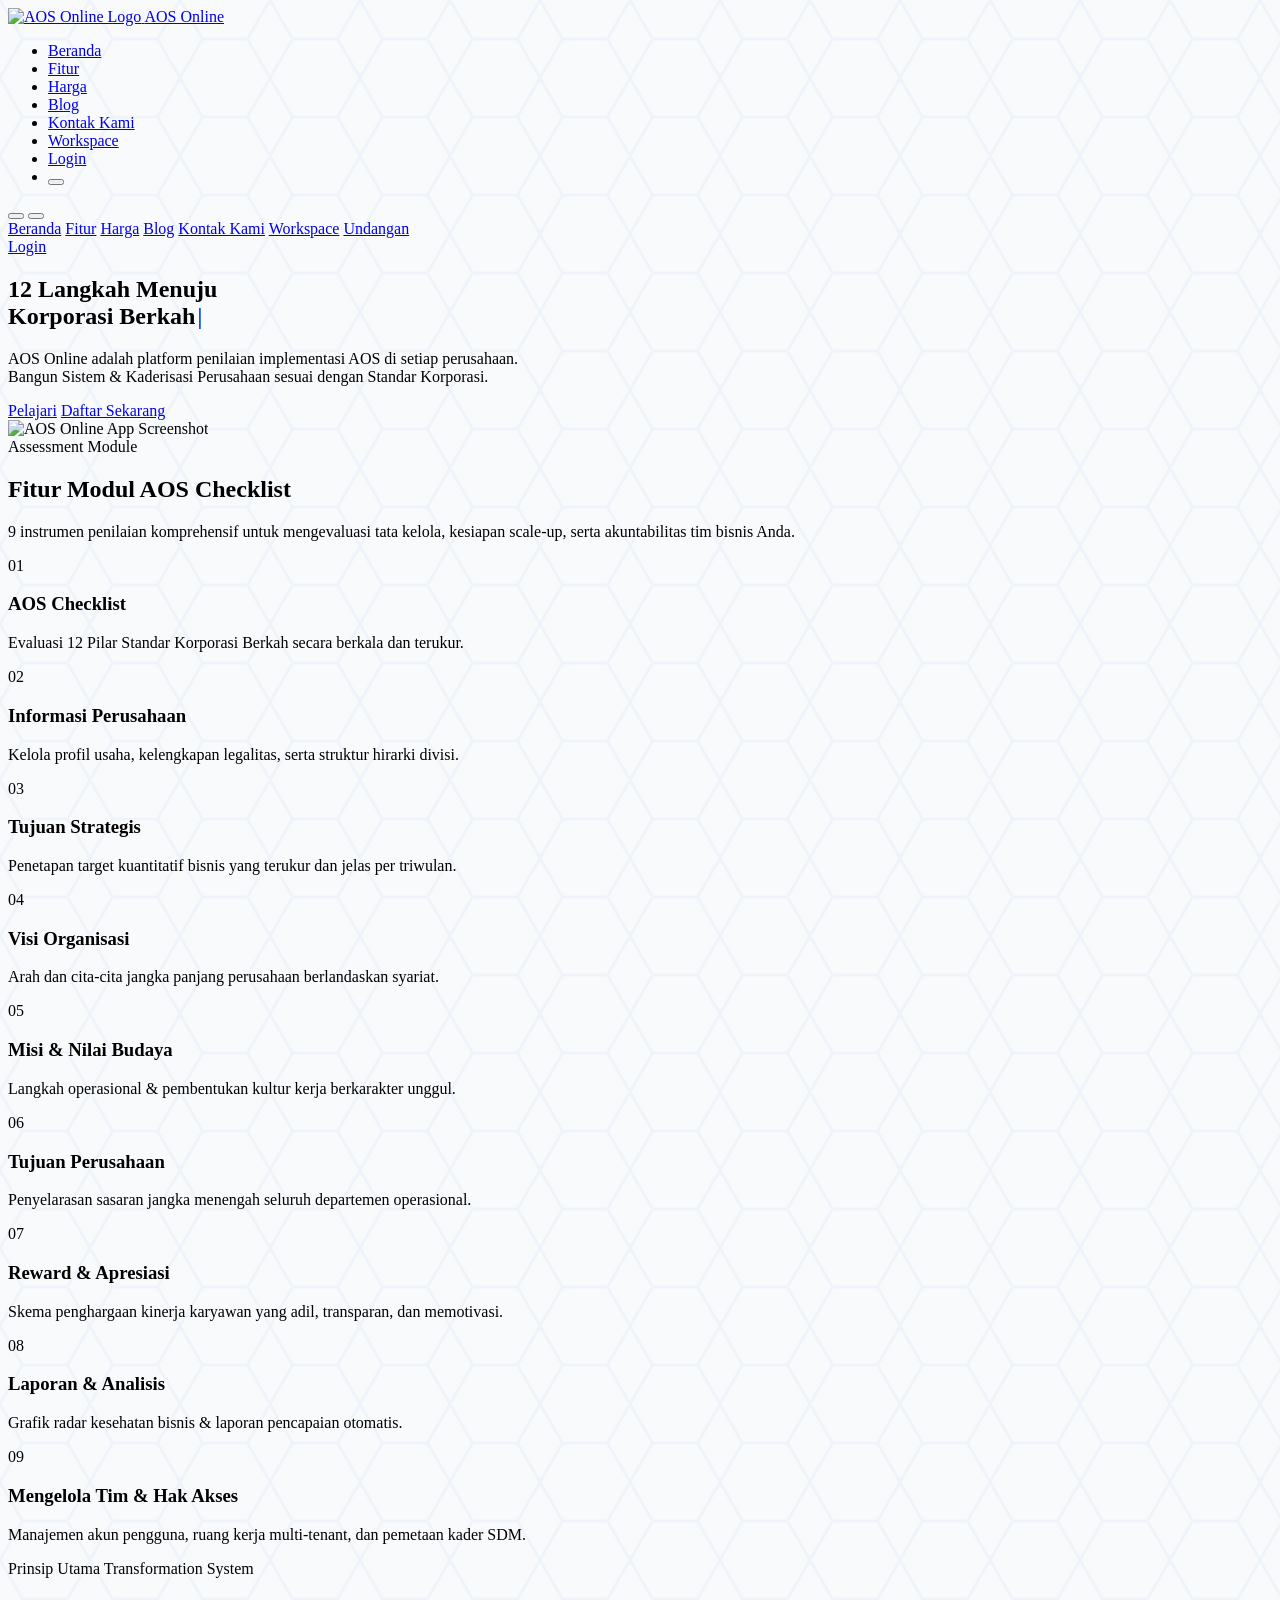
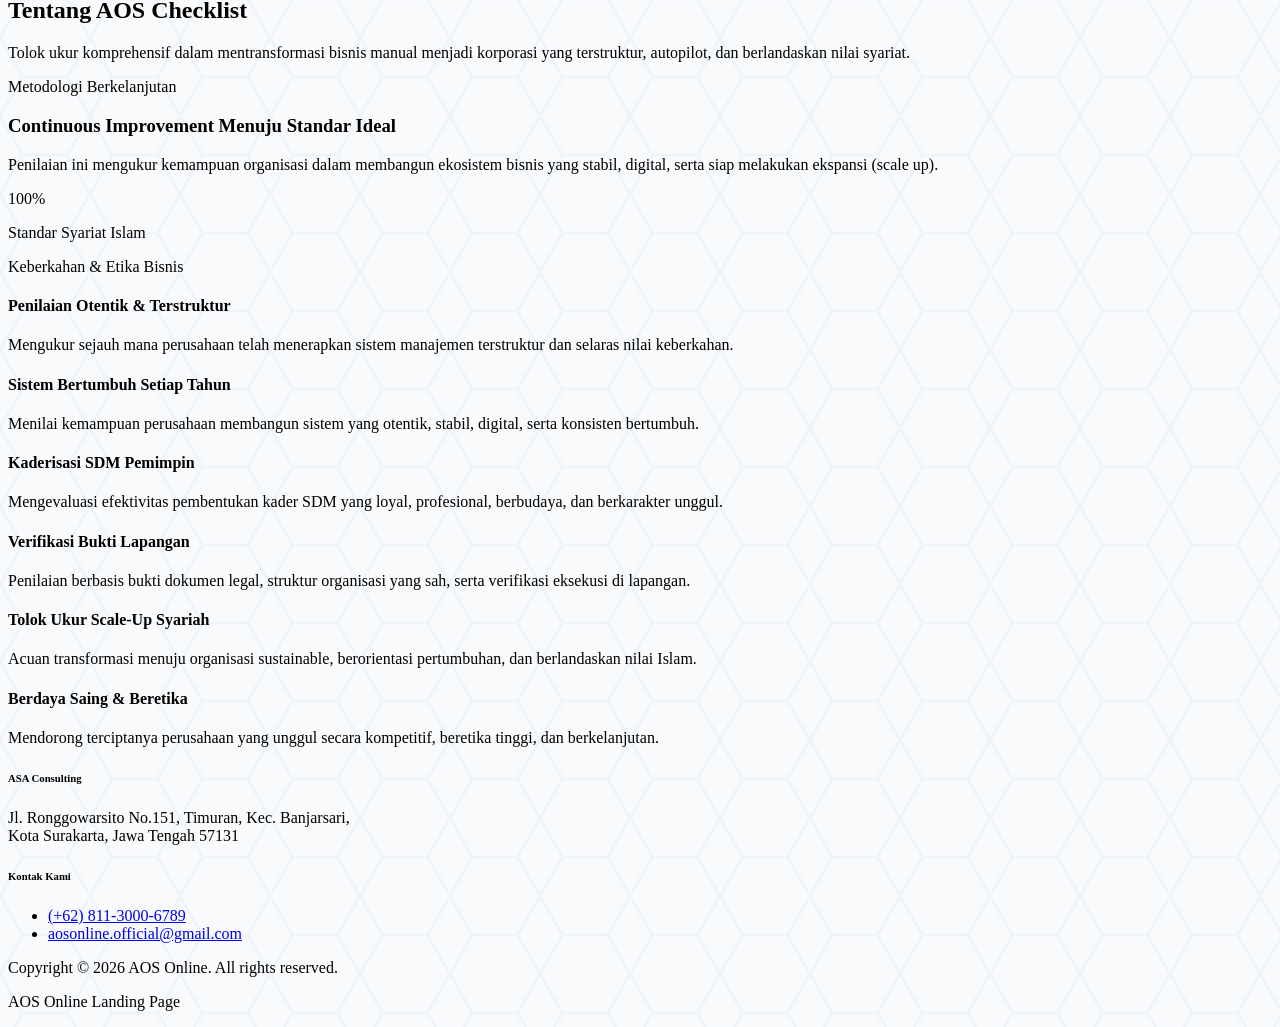
==== index.html @ 9cf9a93e "LP#1" ====
<!DOCTYPE html>
<html lang="id" class="scroll-smooth">
<head>
  <meta charset="UTF-8">
  <meta name="viewport" content="width=device-width, initial-scale=1.0">
  <title>AOS Online - Platform Penilaian Implementasi AOS</title>
  <meta name="description" content="AOS Online adalah platform penilaian implementasi AOS di setiap perusahaan. Bangun Sistem & Kaderisasi Perusahaan sesuai dengan Standar Korporasi Berkah.">
  <link rel="icon" type="image/x-icon" href="https://aosonline.id/images/logo-aosonline.png">
  
  <!-- Google Fonts: Barlow, Outfit & Montserrat -->
  <link rel="preconnect" href="https://fonts.googleapis.com">
  <link rel="preconnect" href="https://fonts.gstatic.com" crossorigin>
  <link href="https://fonts.googleapis.com/css2?family=Barlow:wght@400;500;600;700&family=Montserrat:wght@500;600;700;800&family=Outfit:wght@300;400;500;600;700&display=swap" rel="stylesheet">
  
  <!-- Tailwind CSS CDN & Config -->
  <script src="https://cdn.tailwindcss.com"></script>
  <script>
    tailwind.config = {
      darkMode: 'class',
      theme: {
        extend: {
          fontFamily: {
            sans: ['Barlow', 'Outfit', 'sans-serif'],
            heading: ['Montserrat', 'sans-serif'],
          },
          colors: {
            aos: {
              blue: '#2F80ED',
              darkBlue: '#1d68d1',
            }
          }
        }
      }
    }
  </script>

  <!-- Lucide Icons CDN -->
  <script src="https://unpkg.com/lucide@latest"></script>
  
  <!-- Custom CSS Stylesheet -->
  <link rel="stylesheet" href="styles.css">
</head>
<body class="bg-slate-50 text-slate-900 dark:bg-slate-950 dark:text-slate-100 font-sans antialiased hex-bg min-h-screen flex flex-col selection:bg-blue-600 selection:text-white transition-colors duration-300">

  <!-- NAVIGATION HEADER -->
  <nav class="fixed w-full top-0 left-0 z-50 bg-white/90 dark:bg-slate-900/90 backdrop-blur-md border-b border-slate-200/80 dark:border-slate-800 transition-colors duration-300">
    <div class="container mx-auto px-6 py-4 flex items-center justify-between">
      
      <!-- Brand Logo -->
      <a href="index.html" class="text-2xl font-bold flex items-center gap-2 group">
        <img src="https://aosonline.id/images/logo-aosonline.png" alt="AOS Online Logo" class="w-8 h-8 group-hover:scale-105 transition-transform" />
        <span class="font-heading text-xl font-extrabold tracking-tight text-slate-900 dark:text-white">AOS Online</span>
      </a>

      <!-- Desktop Navigation Menu -->
      <ul class="hidden sm:flex items-center gap-x-2 sm:gap-x-3 md:gap-x-6 lg:gap-x-8 text-sm font-medium">
        <li>
          <a href="index.html" class="font-bold text-blue-600 dark:text-blue-400">Beranda</a>
        </li>
        <li>
          <a href="features.html" class="text-slate-600 dark:text-slate-300 hover:text-blue-600 dark:hover:text-blue-400 transition-colors">Fitur</a>
        </li>
        <li>
          <a href="pricing.html" class="text-slate-600 dark:text-slate-300 hover:text-blue-600 dark:hover:text-blue-400 transition-colors">Harga</a>
        </li>
        <li>
          <a href="blog.html" class="text-slate-600 dark:text-slate-300 hover:text-blue-600 dark:hover:text-blue-400 transition-colors">Blog</a>
        </li>
        <li>
          <a href="contact.html" class="text-slate-600 dark:text-slate-300 hover:text-blue-600 dark:hover:text-blue-400 transition-colors">Kontak Kami</a>
        </li>
        <li>
          <a href="workspace.html" class="text-slate-600 dark:text-slate-300 hover:text-blue-600 dark:hover:text-blue-400 transition-colors">Workspace</a>
        </li>
        <li>
          <a href="https://aosonline.id/login" class="px-5 py-2.5 font-semibold text-white bg-blue-600 hover:bg-blue-700 active:bg-blue-800 rounded-lg shadow-sm transition-all inline-block">Login</a>
        </li>
        <li>
          <!-- Dark Mode Toggle Button -->
          <button id="theme-toggle" type="button" class="p-2 rounded-lg border border-slate-200 dark:border-slate-700 text-slate-600 dark:text-slate-300 hover:bg-slate-100 dark:hover:bg-slate-800 transition-colors" aria-label="Toggle Theme Mode">
            <i data-lucide="moon" class="w-5 h-5 dark:hidden"></i>
            <i data-lucide="sun" class="w-5 h-5 hidden dark:block text-amber-400"></i>
          </button>
        </li>
      </ul>

      <!-- Mobile Menu Button -->
      <div class="flex items-center gap-2 sm:hidden">
        <button id="theme-toggle-mobile" type="button" class="p-2 rounded-lg border border-slate-200 dark:border-slate-700 text-slate-600 dark:text-slate-300">
          <i data-lucide="moon" class="w-5 h-5 dark:hidden"></i>
          <i data-lucide="sun" class="w-5 h-5 hidden dark:block text-amber-400"></i>
        </button>
        <button id="mobile-menu-btn" type="button" class="p-2 text-slate-700 dark:text-slate-200 hover:bg-slate-100 dark:hover:bg-slate-800 rounded-lg">
          <i data-lucide="menu" class="w-6 h-6"></i>
        </button>
      </div>

    </div>

    <!-- Mobile Navigation Menu Drawer -->
    <div id="mobile-menu" class="hidden sm:hidden border-b border-slate-200 dark:border-slate-800 bg-white dark:bg-slate-900 px-6 py-6 space-y-3 shadow-xl">
      <a href="index.html" class="block py-2 font-bold text-blue-600 dark:text-blue-400">Beranda</a>
      <a href="features.html" class="block py-2 text-slate-700 dark:text-slate-300 hover:text-blue-600">Fitur</a>
      <a href="pricing.html" class="block py-2 text-slate-700 dark:text-slate-300 hover:text-blue-600">Harga</a>
      <a href="blog.html" class="block py-2 text-slate-700 dark:text-slate-300 hover:text-blue-600">Blog</a>
      <a href="contact.html" class="block py-2 text-slate-700 dark:text-slate-300 hover:text-blue-600">Kontak Kami</a>
      <a href="workspace.html" class="block py-2 text-slate-700 dark:text-slate-300 hover:text-blue-600">Workspace</a>
      <a href="invitations.html" class="block py-2 text-slate-700 dark:text-slate-300 hover:text-blue-600">Undangan</a>
      <div class="pt-4 border-t border-slate-200 dark:border-slate-800">
        <a href="https://aosonline.id/login" class="w-full block text-center py-2.5 font-semibold text-white bg-blue-600 hover:bg-blue-700 rounded-lg shadow-sm">Login</a>
      </div>
    </div>
  </nav>

  <!-- MAIN CONTENT CONTAINER -->
  <main class="flex-grow pt-24 md:pt-32">
    
    <!-- HERO SECTION -->
    <section id="hero" class="container mx-auto px-4 sm:px-6 lg:px-8 pb-16">
      <div class="grid grid-cols-1 md:grid-cols-2 gap-8 items-center">
        
        <!-- Hero Left Column -->
        <div class="flex flex-col justify-center text-center md:text-left">
          <h1 class="font-heading text-3xl sm:text-4xl md:text-5xl font-extrabold leading-tight text-slate-900 dark:text-white">
            12 Langkah Menuju
            <br>
            <span class="bg-gradient-to-r from-blue-600 via-blue-500 to-indigo-600 bg-clip-text text-transparent typewriter-target" id="typewriter">
              Korporasi Berkah
            </span>
          </h1>

          <p class="my-8 text-slate-600 dark:text-slate-300 text-lg leading-relaxed">
            AOS Online adalah platform penilaian implementasi AOS di setiap perusahaan.<br>
            Bangun Sistem &amp; Kaderisasi Perusahaan sesuai dengan Standar Korporasi.
          </p>

          <div class="flex flex-col sm:flex-row flex-wrap justify-center md:justify-start gap-3">
            <a href="features.html" class="w-full sm:w-auto px-6 py-3 text-center font-semibold text-white bg-blue-600 hover:bg-blue-700 rounded-lg shadow transition-all">Pelajari</a>
            <a href="https://aosonline.id/register" class="w-full sm:w-auto px-6 py-3 text-center font-semibold text-slate-800 dark:text-slate-100 bg-slate-200 dark:bg-slate-800 hover:bg-slate-300 dark:hover:bg-slate-700 rounded-lg transition-all">Daftar Sekarang</a>
          </div>
        </div>

        <!-- Hero Right Column (App Screenshot) -->
        <div class="flex items-center justify-center p-4 bg-slate-200/50 dark:bg-slate-800/50 rounded-2xl border border-slate-200 dark:border-slate-700 shadow-xl">
          <img src="https://aosonline.id/images/media/asa-consulting.jpg"
               alt="AOS Online App Screenshot"
               class="w-full h-auto shadow-md rounded-xl object-cover" />
        </div>

      </div>
    </section>

    <!-- FITUR AOS CHECKLIST SECTION -->
    <section id="features" class="py-20 relative bg-slate-100/60 dark:bg-slate-900/40 border-y border-slate-200/60 dark:border-slate-800/80">
      
      <!-- Subtle Blue Ambient Glow -->
      <div class="absolute top-1/2 left-1/2 -translate-x-1/2 -translate-y-1/2 w-[500px] h-[300px] bg-blue-500/5 blur-[120px] rounded-full pointer-events-none"></div>

      <div class="container mx-auto px-4 sm:px-6 lg:px-8 relative z-10">

        <!-- Section Header -->
        <div class="text-center max-w-3xl mx-auto mb-16">
          <div class="inline-flex items-center gap-2 px-3 py-1 rounded-full bg-blue-50 dark:bg-blue-950/80 border border-blue-200/80 dark:border-blue-900/80 text-blue-600 dark:text-blue-400 text-xs font-semibold uppercase tracking-wider mb-4">
            <span>Assessment Module</span>
          </div>
          <h2 class="text-3xl sm:text-4xl font-extrabold font-heading text-slate-900 dark:text-white tracking-tight">
            Fitur Modul <span class="text-blue-600 dark:text-blue-400">AOS Checklist</span>
          </h2>
          <p class="mt-3 text-slate-600 dark:text-slate-300 text-base sm:text-lg leading-relaxed">
            9 instrumen penilaian komprehensif untuk mengevaluasi tata kelola, kesiapan scale-up, serta akuntabilitas tim bisnis Anda.
          </p>
        </div>

        <!-- Clean Minimalist Grid Cards (Static display, no link bar) -->
        <div class="grid grid-cols-1 sm:grid-cols-2 lg:grid-cols-3 gap-6">
          
          <!-- Card 1 -->
          <div class="bg-white dark:bg-slate-900 rounded-2xl p-7 border border-slate-200/80 dark:border-slate-800/80 shadow-sm hover:shadow-md transition-all flex flex-col justify-between">
            <div>
              <div class="flex items-center justify-between mb-5">
                <div class="w-11 h-11 rounded-xl bg-blue-50 dark:bg-blue-950/80 text-blue-600 dark:text-blue-400 flex items-center justify-center font-bold">
                  <i data-lucide="list-checks" class="w-5 h-5"></i>
                </div>
                <span class="text-[10px] font-bold uppercase tracking-wider px-2 py-0.5 rounded bg-slate-100 dark:bg-slate-800 text-slate-500 dark:text-slate-400">01</span>
              </div>
              <h3 class="font-heading font-bold text-lg text-slate-900 dark:text-white mb-2">
                AOS Checklist
              </h3>
              <p class="text-xs text-slate-500 dark:text-slate-400 leading-relaxed">
                Evaluasi 12 Pilar Standar Korporasi Berkah secara berkala dan terukur.
              </p>
            </div>
          </div>

          <!-- Card 2 -->
          <div class="bg-white dark:bg-slate-900 rounded-2xl p-7 border border-slate-200/80 dark:border-slate-800/80 shadow-sm hover:shadow-md transition-all flex flex-col justify-between">
            <div>
              <div class="flex items-center justify-between mb-5">
                <div class="w-11 h-11 rounded-xl bg-blue-50 dark:bg-blue-950/80 text-blue-600 dark:text-blue-400 flex items-center justify-center font-bold">
                  <i data-lucide="building-2" class="w-5 h-5"></i>
                </div>
                <span class="text-[10px] font-bold uppercase tracking-wider px-2 py-0.5 rounded bg-slate-100 dark:bg-slate-800 text-slate-500 dark:text-slate-400">02</span>
              </div>
              <h3 class="font-heading font-bold text-lg text-slate-900 dark:text-white mb-2">
                Informasi Perusahaan
              </h3>
              <p class="text-xs text-slate-500 dark:text-slate-400 leading-relaxed">
                Kelola profil usaha, kelengkapan legalitas, serta struktur hirarki divisi.
              </p>
            </div>
          </div>

          <!-- Card 3 -->
          <div class="bg-white dark:bg-slate-900 rounded-2xl p-7 border border-slate-200/80 dark:border-slate-800/80 shadow-sm hover:shadow-md transition-all flex flex-col justify-between">
            <div>
              <div class="flex items-center justify-between mb-5">
                <div class="w-11 h-11 rounded-xl bg-blue-50 dark:bg-blue-950/80 text-blue-600 dark:text-blue-400 flex items-center justify-center font-bold">
                  <i data-lucide="target" class="w-5 h-5"></i>
                </div>
                <span class="text-[10px] font-bold uppercase tracking-wider px-2 py-0.5 rounded bg-slate-100 dark:bg-slate-800 text-slate-500 dark:text-slate-400">03</span>
              </div>
              <h3 class="font-heading font-bold text-lg text-slate-900 dark:text-white mb-2">
                Tujuan Strategis
              </h3>
              <p class="text-xs text-slate-500 dark:text-slate-400 leading-relaxed">
                Penetapan target kuantitatif bisnis yang terukur dan jelas per triwulan.
              </p>
            </div>
          </div>

          <!-- Card 4 -->
          <div class="bg-white dark:bg-slate-900 rounded-2xl p-7 border border-slate-200/80 dark:border-slate-800/80 shadow-sm hover:shadow-md transition-all flex flex-col justify-between">
            <div>
              <div class="flex items-center justify-between mb-5">
                <div class="w-11 h-11 rounded-xl bg-blue-50 dark:bg-blue-950/80 text-blue-600 dark:text-blue-400 flex items-center justify-center font-bold">
                  <i data-lucide="eye" class="w-5 h-5"></i>
                </div>
                <span class="text-[10px] font-bold uppercase tracking-wider px-2 py-0.5 rounded bg-slate-100 dark:bg-slate-800 text-slate-500 dark:text-slate-400">04</span>
              </div>
              <h3 class="font-heading font-bold text-lg text-slate-900 dark:text-white mb-2">
                Visi Organisasi
              </h3>
              <p class="text-xs text-slate-500 dark:text-slate-400 leading-relaxed">
                Arah dan cita-cita jangka panjang perusahaan berlandaskan syariat.
              </p>
            </div>
          </div>

          <!-- Card 5 -->
          <div class="bg-white dark:bg-slate-900 rounded-2xl p-7 border border-slate-200/80 dark:border-slate-800/80 shadow-sm hover:shadow-md transition-all flex flex-col justify-between">
            <div>
              <div class="flex items-center justify-between mb-5">
                <div class="w-11 h-11 rounded-xl bg-blue-50 dark:bg-blue-950/80 text-blue-600 dark:text-blue-400 flex items-center justify-center font-bold">
                  <i data-lucide="flag" class="w-5 h-5"></i>
                </div>
                <span class="text-[10px] font-bold uppercase tracking-wider px-2 py-0.5 rounded bg-slate-100 dark:bg-slate-800 text-slate-500 dark:text-slate-400">05</span>
              </div>
              <h3 class="font-heading font-bold text-lg text-slate-900 dark:text-white mb-2">
                Misi &amp; Nilai Budaya
              </h3>
              <p class="text-xs text-slate-500 dark:text-slate-400 leading-relaxed">
                Langkah operasional &amp; pembentukan kultur kerja berkarakter unggul.
              </p>
            </div>
          </div>

          <!-- Card 6 -->
          <div class="bg-white dark:bg-slate-900 rounded-2xl p-7 border border-slate-200/80 dark:border-slate-800/80 shadow-sm hover:shadow-md transition-all flex flex-col justify-between">
            <div>
              <div class="flex items-center justify-between mb-5">
                <div class="w-11 h-11 rounded-xl bg-blue-50 dark:bg-blue-950/80 text-blue-600 dark:text-blue-400 flex items-center justify-center font-bold">
                  <i data-lucide="trending-up" class="w-5 h-5"></i>
                </div>
                <span class="text-[10px] font-bold uppercase tracking-wider px-2 py-0.5 rounded bg-slate-100 dark:bg-slate-800 text-slate-500 dark:text-slate-400">06</span>
              </div>
              <h3 class="font-heading font-bold text-lg text-slate-900 dark:text-white mb-2">
                Tujuan Perusahaan
              </h3>
              <p class="text-xs text-slate-500 dark:text-slate-400 leading-relaxed">
                Penyelarasan sasaran jangka menengah seluruh departemen operasional.
              </p>
            </div>
          </div>

          <!-- Card 7 -->
          <div class="bg-white dark:bg-slate-900 rounded-2xl p-7 border border-slate-200/80 dark:border-slate-800/80 shadow-sm hover:shadow-md transition-all flex flex-col justify-between">
            <div>
              <div class="flex items-center justify-between mb-5">
                <div class="w-11 h-11 rounded-xl bg-blue-50 dark:bg-blue-950/80 text-blue-600 dark:text-blue-400 flex items-center justify-center font-bold">
                  <i data-lucide="gift" class="w-5 h-5"></i>
                </div>
                <span class="text-[10px] font-bold uppercase tracking-wider px-2 py-0.5 rounded bg-slate-100 dark:bg-slate-800 text-slate-500 dark:text-slate-400">07</span>
              </div>
              <h3 class="font-heading font-bold text-lg text-slate-900 dark:text-white mb-2">
                Reward &amp; Apresiasi
              </h3>
              <p class="text-xs text-slate-500 dark:text-slate-400 leading-relaxed">
                Skema penghargaan kinerja karyawan yang adil, transparan, dan memotivasi.
              </p>
            </div>
          </div>

          <!-- Card 8 -->
          <div class="bg-white dark:bg-slate-900 rounded-2xl p-7 border border-slate-200/80 dark:border-slate-800/80 shadow-sm hover:shadow-md transition-all flex flex-col justify-between">
            <div>
              <div class="flex items-center justify-between mb-5">
                <div class="w-11 h-11 rounded-xl bg-blue-50 dark:bg-blue-950/80 text-blue-600 dark:text-blue-400 flex items-center justify-center font-bold">
                  <i data-lucide="bar-chart-2" class="w-5 h-5"></i>
                </div>
                <span class="text-[10px] font-bold uppercase tracking-wider px-2 py-0.5 rounded bg-slate-100 dark:bg-slate-800 text-slate-500 dark:text-slate-400">08</span>
              </div>
              <h3 class="font-heading font-bold text-lg text-slate-900 dark:text-white mb-2">
                Laporan &amp; Analisis
              </h3>
              <p class="text-xs text-slate-500 dark:text-slate-400 leading-relaxed">
                Grafik radar kesehatan bisnis &amp; laporan pencapaian otomatis.
              </p>
            </div>
          </div>

          <!-- Card 9 -->
          <div class="bg-white dark:bg-slate-900 rounded-2xl p-7 border border-slate-200/80 dark:border-slate-800/80 shadow-sm hover:shadow-md transition-all flex flex-col justify-between">
            <div>
              <div class="flex items-center justify-between mb-5">
                <div class="w-11 h-11 rounded-xl bg-blue-50 dark:bg-blue-950/80 text-blue-600 dark:text-blue-400 flex items-center justify-center font-bold">
                  <i data-lucide="users" class="w-5 h-5"></i>
                </div>
                <span class="text-[10px] font-bold uppercase tracking-wider px-2 py-0.5 rounded bg-slate-100 dark:bg-slate-800 text-slate-500 dark:text-slate-400">09</span>
              </div>
              <h3 class="font-heading font-bold text-lg text-slate-900 dark:text-white mb-2">
                Mengelola Tim &amp; Hak Akses
              </h3>
              <p class="text-xs text-slate-500 dark:text-slate-400 leading-relaxed">
                Manajemen akun pengguna, ruang kerja multi-tenant, dan pemetaan kader SDM.
              </p>
            </div>
          </div>

        </div>

      </div>
    </section>

    <!-- TENTANG AOS CHECKLIST SECTION -->
    <section id="about" class="py-20 relative">
      <div class="container mx-auto px-4 sm:px-6 lg:px-8">
        
        <!-- Section Header -->
        <div class="text-center max-w-3xl mx-auto mb-16">
          <div class="inline-flex items-center gap-2 px-3 py-1 rounded-full bg-blue-50 dark:bg-blue-950/80 border border-blue-200/80 dark:border-blue-900/80 text-blue-600 dark:text-blue-400 text-xs font-semibold uppercase tracking-wider mb-4">
            <i data-lucide="shield-check" class="w-4 h-4"></i>
            <span>Prinsip Utama Transformation System</span>
          </div>
          <h2 class="text-3xl sm:text-4xl font-extrabold font-heading text-slate-900 dark:text-white tracking-tight">
            Tentang <span class="text-blue-600 dark:text-blue-400">AOS Checklist</span>
          </h2>
          <p class="mt-3 text-slate-600 dark:text-slate-300 text-base sm:text-lg leading-relaxed">
            Tolok ukur komprehensif dalam mentransformasi bisnis manual menjadi korporasi yang terstruktur, autopilot, dan berlandaskan nilai syariat.
          </p>
        </div>

        <!-- Clean Bento Grid Layout -->
        <div class="grid grid-cols-1 lg:grid-cols-12 gap-6 items-stretch">
          
          <!-- Hero Card (4 columns) -->
          <div class="lg:col-span-4 bg-gradient-to-br from-slate-900 via-blue-950 to-slate-900 text-white rounded-3xl p-8 shadow-xl border border-blue-500/20 flex flex-col justify-between relative overflow-hidden">
            
            <div>
              <span class="inline-flex items-center gap-2 px-3 py-1 rounded-full bg-white/10 text-blue-200 text-xs font-semibold mb-6 backdrop-blur-sm border border-white/10">
                <i data-lucide="sparkles" class="w-3.5 h-3.5 text-blue-300"></i>
                <span>Metodologi Berkelanjutan</span>
              </span>
              <h3 class="font-heading text-2xl font-extrabold leading-tight text-white mb-4">
                Continuous Improvement Menuju Standar Ideal
              </h3>
              <p class="text-xs text-slate-300 leading-relaxed mb-6">
                Penilaian ini mengukur kemampuan organisasi dalam membangun ekosistem bisnis yang stabil, digital, serta siap melakukan ekspansi (scale up).
              </p>
            </div>

            <div class="pt-6 border-t border-white/10 space-y-4">
              <div class="flex items-center gap-3">
                <div class="w-10 h-10 rounded-xl bg-blue-500/20 text-blue-400 flex items-center justify-center font-bold text-sm">
                  100%
                </div>
                <div>
                  <p class="text-xs font-bold text-white">Standar Syariat Islam</p>
                  <p class="text-[11px] text-slate-300">Keberkahan &amp; Etika Bisnis</p>
                </div>
              </div>
            </div>

          </div>

          <!-- Unified Grid Items (8 columns) -->
          <div class="lg:col-span-8 grid grid-cols-1 sm:grid-cols-2 gap-6">
            
            <!-- Bento Item 1 -->
            <div class="bg-white dark:bg-slate-900 rounded-2xl p-6 border border-slate-200/80 dark:border-slate-800 shadow-sm hover:border-blue-500/40 transition-all">
              <div class="w-10 h-10 rounded-xl bg-blue-50 dark:bg-blue-950/80 text-blue-600 dark:text-blue-400 flex items-center justify-center mb-4">
                <i data-lucide="check-circle-2" class="w-5 h-5"></i>
              </div>
              <h4 class="font-heading font-bold text-base text-slate-900 dark:text-white mb-1.5">
                Penilaian Otentik &amp; Terstruktur
              </h4>
              <p class="text-xs text-slate-500 dark:text-slate-400 leading-relaxed">
                Mengukur sejauh mana perusahaan telah menerapkan sistem manajemen terstruktur dan selaras nilai keberkahan.
              </p>
            </div>

            <!-- Bento Item 2 -->
            <div class="bg-white dark:bg-slate-900 rounded-2xl p-6 border border-slate-200/80 dark:border-slate-800 shadow-sm hover:border-blue-500/40 transition-all">
              <div class="w-10 h-10 rounded-xl bg-blue-50 dark:bg-blue-950/80 text-blue-600 dark:text-blue-400 flex items-center justify-center mb-4">
                <i data-lucide="trending-up" class="w-5 h-5"></i>
              </div>
              <h4 class="font-heading font-bold text-base text-slate-900 dark:text-white mb-1.5">
                Sistem Bertumbuh Setiap Tahun
              </h4>
              <p class="text-xs text-slate-500 dark:text-slate-400 leading-relaxed">
                Menilai kemampuan perusahaan membangun sistem yang otentik, stabil, digital, serta konsisten bertumbuh.
              </p>
            </div>

            <!-- Bento Item 3 -->
            <div class="bg-white dark:bg-slate-900 rounded-2xl p-6 border border-slate-200/80 dark:border-slate-800 shadow-sm hover:border-blue-500/40 transition-all">
              <div class="w-10 h-10 rounded-xl bg-blue-50 dark:bg-blue-950/80 text-blue-600 dark:text-blue-400 flex items-center justify-center mb-4">
                <i data-lucide="users-round" class="w-5 h-5"></i>
              </div>
              <h4 class="font-heading font-bold text-base text-slate-900 dark:text-white mb-1.5">
                Kaderisasi SDM Pemimpin
              </h4>
              <p class="text-xs text-slate-500 dark:text-slate-400 leading-relaxed">
                Mengevaluasi efektivitas pembentukan kader SDM yang loyal, profesional, berbudaya, dan berkarakter unggul.
              </p>
            </div>

            <!-- Bento Item 4 -->
            <div class="bg-white dark:bg-slate-900 rounded-2xl p-6 border border-slate-200/80 dark:border-slate-800 shadow-sm hover:border-blue-500/40 transition-all">
              <div class="w-10 h-10 rounded-xl bg-blue-50 dark:bg-blue-950/80 text-blue-600 dark:text-blue-400 flex items-center justify-center mb-4">
                <i data-lucide="file-check-2" class="w-5 h-5"></i>
              </div>
              <h4 class="font-heading font-bold text-base text-slate-900 dark:text-white mb-1.5">
                Verifikasi Bukti Lapangan
              </h4>
              <p class="text-xs text-slate-500 dark:text-slate-400 leading-relaxed">
                Penilaian berbasis bukti dokumen legal, struktur organisasi yang sah, serta verifikasi eksekusi di lapangan.
              </p>
            </div>

            <!-- Bento Item 5 -->
            <div class="bg-white dark:bg-slate-900 rounded-2xl p-6 border border-slate-200/80 dark:border-slate-800 shadow-sm hover:border-blue-500/40 transition-all">
              <div class="w-10 h-10 rounded-xl bg-blue-50 dark:bg-blue-950/80 text-blue-600 dark:text-blue-400 flex items-center justify-center mb-4">
                <i data-lucide="rocket" class="w-5 h-5"></i>
              </div>
              <h4 class="font-heading font-bold text-base text-slate-900 dark:text-white mb-1.5">
                Tolok Ukur Scale-Up Syariah
              </h4>
              <p class="text-xs text-slate-500 dark:text-slate-400 leading-relaxed">
                Acuan transformasi menuju organisasi sustainable, berorientasi pertumbuhan, dan berlandaskan nilai Islam.
              </p>
            </div>

            <!-- Bento Item 6 -->
            <div class="bg-white dark:bg-slate-900 rounded-2xl p-6 border border-slate-200/80 dark:border-slate-800 shadow-sm hover:border-blue-500/40 transition-all">
              <div class="w-10 h-10 rounded-xl bg-blue-50 dark:bg-blue-950/80 text-blue-600 dark:text-blue-400 flex items-center justify-center mb-4">
                <i data-lucide="award" class="w-5 h-5"></i>
              </div>
              <h4 class="font-heading font-bold text-base text-slate-900 dark:text-white mb-1.5">
                Berdaya Saing &amp; Beretika
              </h4>
              <p class="text-xs text-slate-500 dark:text-slate-400 leading-relaxed">
                Mendorong terciptanya perusahaan yang unggul secara kompetitif, beretika tinggi, dan berkelanjutan.
              </p>
            </div>

          </div>

        </div>

      </div>
    </section>

  </main>

  <!-- FOOTER -->
  <footer class="bg-white dark:bg-slate-900 border-t border-slate-200 dark:border-slate-800 text-slate-700 dark:text-slate-300 py-12">
    <div class="container mx-auto px-4 sm:px-6 lg:px-8">
      <div class="flex flex-col sm:flex-row justify-between space-y-8 sm:space-y-0 sm:space-x-8">
        
        <!-- ASA Consulting Address -->
        <div class="w-full sm:w-1/2 text-sm">
          <h6 class="mb-3 font-heading font-bold text-base text-slate-900 dark:text-white">ASA Consulting</h6>
          <p class="leading-relaxed">
            Jl. Ronggowarsito No.151, Timuran, Kec. Banjarsari,<br>
            Kota Surakarta, Jawa Tengah 57131
          </p>
        </div>

        <!-- Kontak Kami -->
        <div class="w-full sm:w-1/2 text-sm sm:text-right">
          <h6 class="mb-3 font-heading font-bold text-base text-slate-900 dark:text-white">Kontak Kami</h6>
          <ul class="space-y-1.5 leading-relaxed">
            <li><a href="tel:+62811-3000-6789" class="hover:text-blue-600 transition-colors">(+62) 811-3000-6789</a></li>
            <li><a href="mailto:aosonline.official@gmail.com" class="hover:text-blue-600 transition-colors">aosonline.official@gmail.com</a></li>
          </ul>
        </div>

      </div>

      <div class="border-t border-slate-200 dark:border-slate-800 mt-10 pt-6 flex flex-col sm:flex-row justify-between items-center text-xs text-slate-500 dark:text-slate-400">
        <p>Copyright &copy; 2026 AOS Online. All rights reserved.</p>
        <p class="mt-2 sm:mt-0 font-medium">AOS Online Landing Page</p>
      </div>
    </div>
  </footer>

  <!-- Javascript File -->
  <script src="script.js"></script>
</body>
</html>
---- styles.css ----
/* ==========================================================================
   AOS ONLINE LANDING PAGE STYLESHEET
   Matching Design System from company-profile-react
   ========================================================================== */

/* Hexagonal background pattern — light mode */
.hex-bg {
  background-color: #f8fafc;
  background-image: url("data:image/svg+xml,%3Csvg xmlns='http://www.w3.org/2000/svg' width='120' height='156' viewBox='0 0 120 156'%3E%3Cg stroke='%231859bc' stroke-width='1.0' stroke-opacity='0.04' fill='none'%3E%3Cpath d='M7.5,-13 h15 l15,26 l-15,26 h-15 l-15,-26 z M7.5,13 h15 l15,26 l-15,26 h-15 l-15,-26 z M7.5,39 h15 l15,26 l-15,26 h-15 l-15,-26 z M7.5,65 h15 l15,26 l-15,26 h-15 l-15,-26 z M7.5,91 h15 l15,26 l-15,26 h-15 l-15,-26 z M7.5,117 h15 l15,26 l-15,26 h-15 l-15,-26 z M127.5,-13 h15 l15,26 l-15,26 h-15 l-15,-26 z M127.5,13 h15 l15,26 l-15,26 h-15 l-15,-26 z M127.5,39 h15 l15,26 l-15,26 h-15 l-15,-26 z M127.5,65 h15 l15,26 l-15,26 h-15 l-15,-26 z M127.5,91 h15 l15,26 l-15,26 h-15 l-15,-26 z M127.5,117 h15 l15,26 l-15,26 h-15 l-15,-26 z M67.5,-13 h15 l15,26 l-15,26 h-15 l-15,-26 z M67.5,13 h15 l15,26 l-15,26 h-15 l-15,-26 z M67.5,39 h15 l15,26 l-15,26 h-15 l-15,-26 z M67.5,65 h15 l15,26 l-15,26 h-15 l-15,-26 z M67.5,91 h15 l15,26 l-15,26 h-15 l-15,-26 z M67.5,117 h15 l15,26 l-15,26 h-15 l-15,-26 z M37.5,-13 h15 l15,26 l-15,26 h-15 l-15,-26 z M37.5,65 h15 l15,26 l-15,26 h-15 l-15,-26 z M97.5,-13 h15 l15,26 l-15,26 h-15 l-15,-26 z M97.5,65 h15 l15,26 l-15,26 h-15 l-15,-26 z M-22.5,-13 h15 l15,26 l-15,26 h-15 l-15,-26 z M-22.5,65 h15 l15,26 l-15,26 h-15 l-15,-26 z M37.5,39 h15 l15,26 l-15,26 h-15 l-15,-26 z M37.5,117 h15 l15,26 l-15,26 h-15 l-15,-26 z M97.5,39 h15 l15,26 l-15,26 h-15 l-15,-26 z M97.5,117 h15 l15,26 l-15,26 h-15 l-15,-26 z M-22.5,39 h15 l15,26 l-15,26 h-15 l-15,-26 z M-22.5,117 h15 l15,26 l-15,26 h-15 l-15,-26 z M37.5,13 h15 l15,26 l-15,26 h-15 l-15,-26 z M37.5,91 h15 l15,26 l-15,26 h-15 l-15,-26 z M97.5,13 h15 l15,26 l-15,26 h-15 l-15,-26 z M97.5,91 h15 l15,26 l-15,26 h-15 l-15,-26 z M-22.5,13 h15 l15,26 l-15,26 h-15 l-15,-26 z M-22.5,91 h15 l15,26 l-15,26 h-15 l-15,-26 z'/%3E%3C/g%3E%3C/svg%3E");
  background-size: 360px 468px;
  background-repeat: repeat;
}

/* Hexagonal background pattern — dark mode */
.dark .hex-bg {
  background-color: #030712;
  background-image: url("data:image/svg+xml,%3Csvg xmlns='http://www.w3.org/2000/svg' width='120' height='156' viewBox='0 0 120 156'%3E%3Cg stroke='%234d7cc7' stroke-width='1.0' stroke-opacity='0.07' fill='none'%3E%3Cpath d='M7.5,-13 h15 l15,26 l-15,26 h-15 l-15,-26 z M7.5,13 h15 l15,26 l-15,26 h-15 l-15,-26 z M7.5,39 h15 l15,26 l-15,26 h-15 l-15,-26 z M7.5,65 h15 l15,26 l-15,26 h-15 l-15,-26 z M7.5,91 h15 l15,26 l-15,26 h-15 l-15,-26 z M7.5,117 h15 l15,26 l-15,26 h-15 l-15,-26 z M127.5,-13 h15 l15,26 l-15,26 h-15 l-15,-26 z M127.5,13 h15 l15,26 l-15,26 h-15 l-15,-26 z M127.5,39 h15 l15,26 l-15,26 h-15 l-15,-26 z M127.5,65 h15 l15,26 l-15,26 h-15 l-15,-26 z M127.5,91 h15 l15,26 l-15,26 h-15 l-15,-26 z M127.5,117 h15 l15,26 l-15,26 h-15 l-15,-26 z M67.5,-13 h15 l15,26 l-15,26 h-15 l-15,-26 z M67.5,13 h15 l15,26 l-15,26 h-15 l-15,-26 z M67.5,39 h15 l15,26 l-15,26 h-15 l-15,-26 z M67.5,65 h15 l15,26 l-15,26 h-15 l-15,-26 z M67.5,91 h15 l15,26 l-15,26 h-15 l-15,-26 z M67.5,117 h15 l15,26 l-15,26 h-15 l-15,-26 z M37.5,-13 h15 l15,26 l-15,26 h-15 l-15,-26 z M37.5,65 h15 l15,26 l-15,26 h-15 l-15,-26 z M97.5,-13 h15 l15,26 l-15,26 h-15 l-15,-26 z M97.5,65 h15 l15,26 l-15,26 h-15 l-15,-26 z M-22.5,-13 h15 l15,26 l-15,26 h-15 l-15,-26 z M-22.5,65 h15 l15,26 l-15,26 h-15 l-15,-26 z M37.5,39 h15 l15,26 l-15,26 h-15 l-15,-26 z M37.5,117 h15 l15,26 l-15,26 h-15 l-15,-26 z M97.5,39 h15 l15,26 l-15,26 h-15 l-15,-26 z M97.5,117 h15 l15,26 l-15,26 h-15 l-15,-26 z M-22.5,39 h15 l15,26 l-15,26 h-15 l-15,-26 z M-22.5,117 h15 l15,26 l-15,26 h-15 l-15,-26 z M37.5,13 h15 l15,26 l-15,26 h-15 l-15,-26 z M37.5,91 h15 l15,26 l-15,26 h-15 l-15,-26 z M97.5,13 h15 l15,26 l-15,26 h-15 l-15,-26 z M97.5,91 h15 l15,26 l-15,26 h-15 l-15,-26 z M-22.5,13 h15 l15,26 l-15,26 h-15 l-15,-26 z M-22.5,91 h15 l15,26 l-15,26 h-15 l-15,-26 z'/%3E%3C/g%3E%3C/svg%3E");
}

/* Custom Scrollbar */
::-webkit-scrollbar {
  width: 10px;
}

::-webkit-scrollbar-track {
  background: #f1f5f9;
}

.dark ::-webkit-scrollbar-track {
  background: #0f172a;
}

::-webkit-scrollbar-thumb {
  background: #cbd5e1;
  border-radius: 5px;
}

.dark ::-webkit-scrollbar-thumb {
  background: #334155;
}

::-webkit-scrollbar-thumb:hover {
  background: #94a3b8;
}

/* Typewriter animation cursor effect */
.typewriter-target::after {
  content: '|';
  display: inline-block;
  color: #004EEB;
  margin-left: 2px;
  animation: blink 0.8s infinite;
}

@keyframes blink {
  0%, 100% { opacity: 1; }
  50% { opacity: 0; }
}

/* Smooth Accordion Transitions */
.faq-content {
  transition: max-height 0.3s ease, opacity 0.3s ease;
}

/* Custom Card Hover Glow Effect */
.card-glow {
  position: relative;
}

.card-glow::before {
  content: '';
  position: absolute;
  inset: -1px;
  background: linear-gradient(135deg, rgba(0, 78, 235, 0.4), rgba(21, 94, 239, 0.1), transparent);
  border-radius: inherit;
  z-index: -1;
  opacity: 0;
  transition: opacity 0.3s ease;
}

.card-glow:hover::before {
  opacity: 1;
}
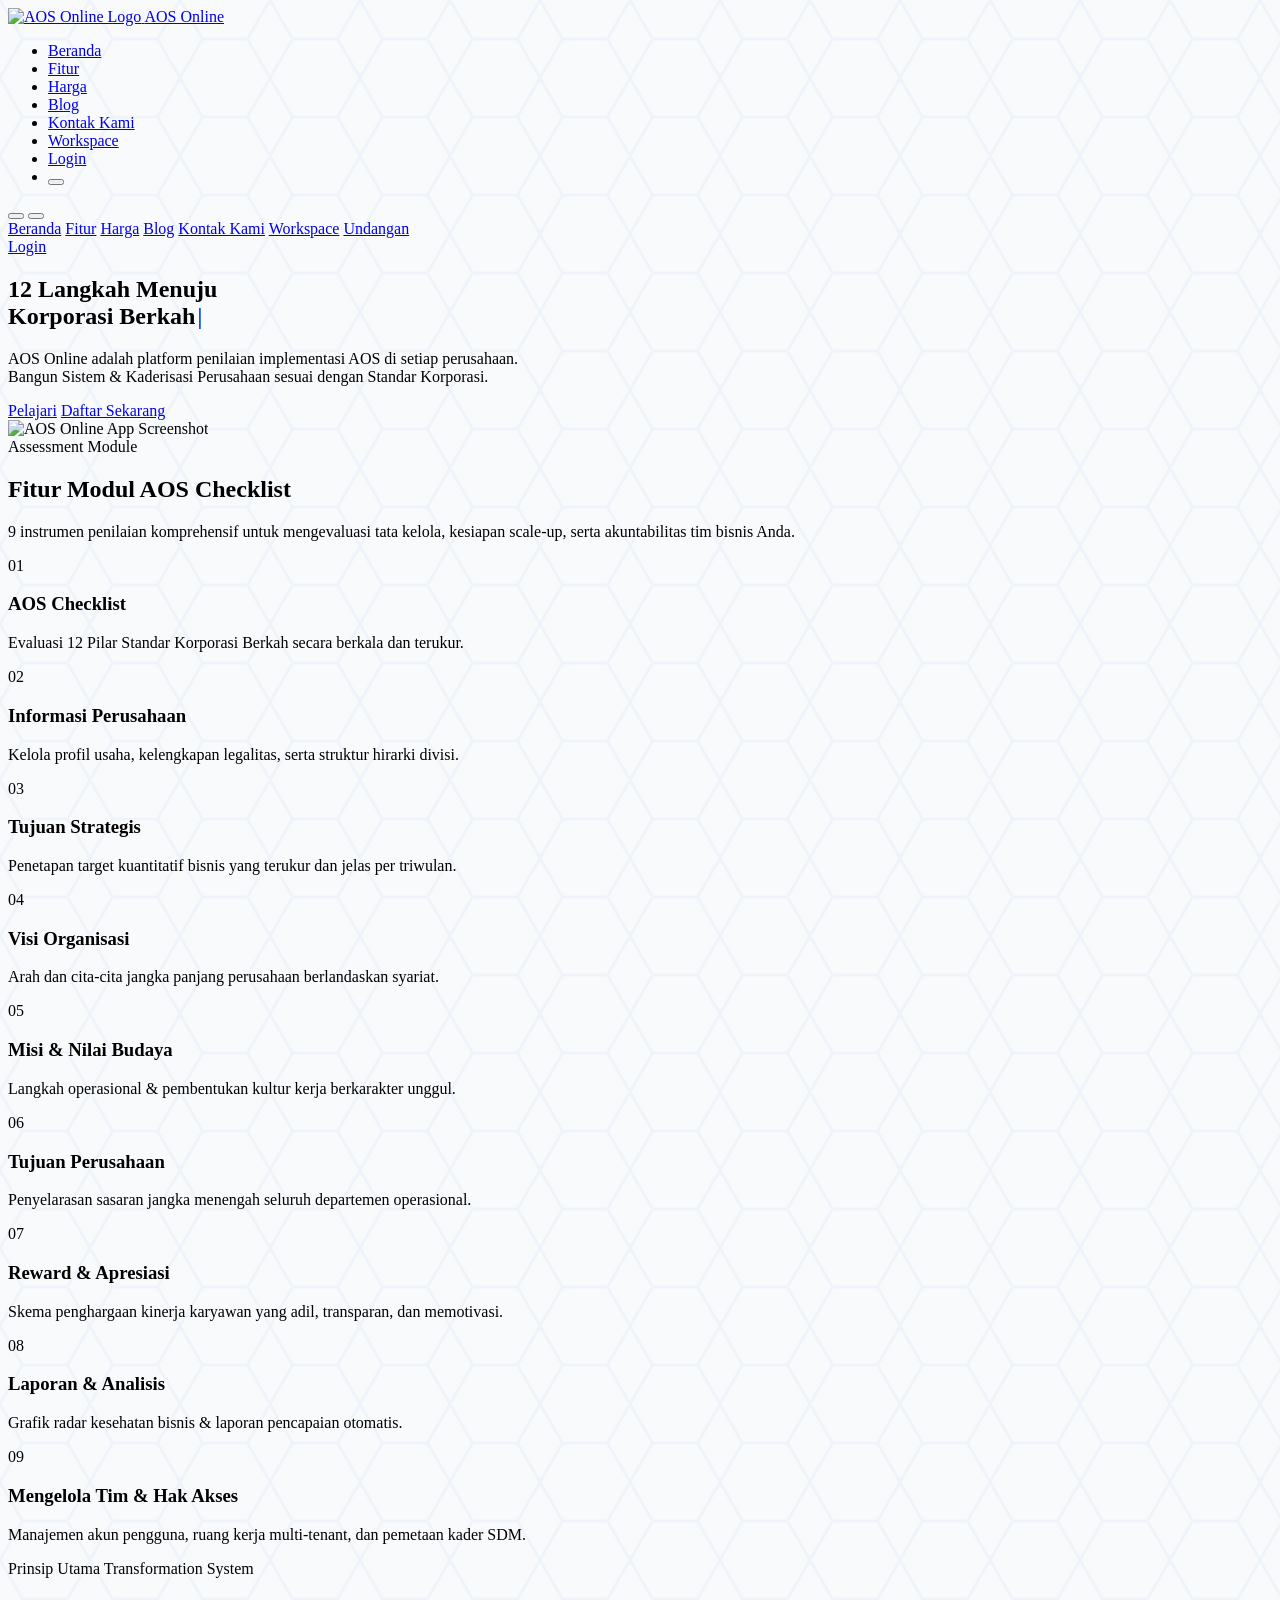
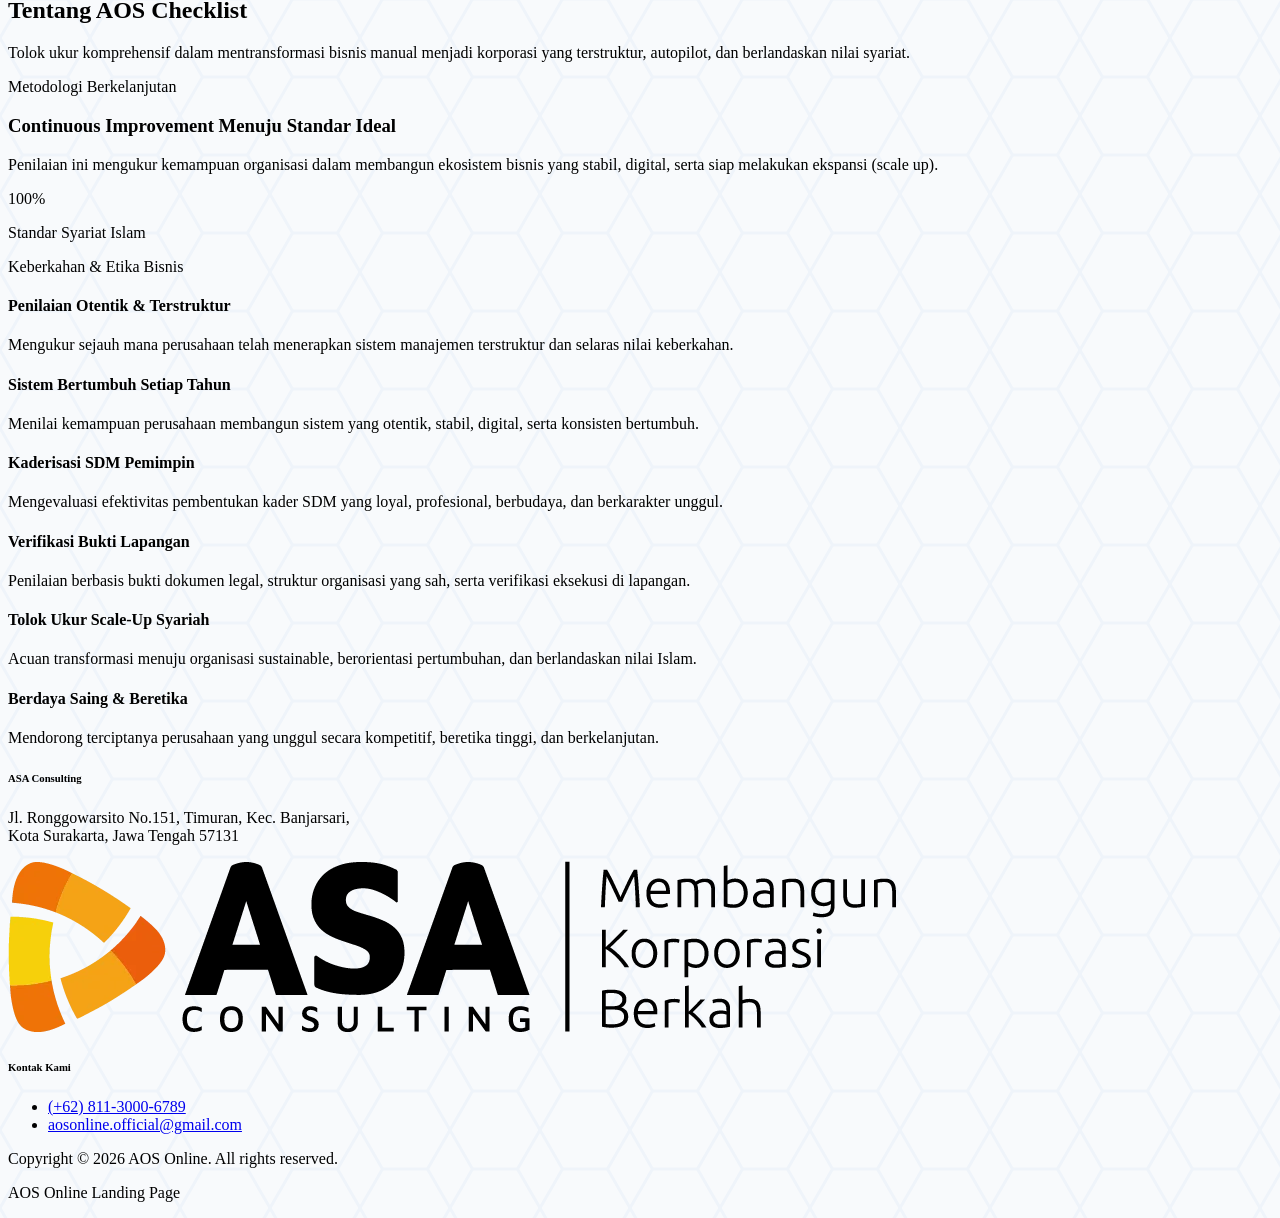
==== commit a262b91c: "update mockup orange accent" ====
--- a/index.html
+++ b/index.html
@@ -178,7 +178,7 @@
           <div class="bg-white dark:bg-slate-900 rounded-2xl p-7 border border-slate-200/80 dark:border-slate-800/80 shadow-sm hover:shadow-md transition-all flex flex-col justify-between">
             <div>
               <div class="flex items-center justify-between mb-5">
-                <div class="w-11 h-11 rounded-xl bg-blue-50 dark:bg-blue-950/80 text-blue-600 dark:text-blue-400 flex items-center justify-center font-bold">
+                <div class="w-11 h-11 rounded-xl bg-orange-50 dark:bg-orange-950/80 text-orange-500 dark:text-orange-400 flex items-center justify-center font-bold">
                   <i data-lucide="list-checks" class="w-5 h-5"></i>
                 </div>
                 <span class="text-[10px] font-bold uppercase tracking-wider px-2 py-0.5 rounded bg-slate-100 dark:bg-slate-800 text-slate-500 dark:text-slate-400">01</span>
@@ -196,7 +196,7 @@
           <div class="bg-white dark:bg-slate-900 rounded-2xl p-7 border border-slate-200/80 dark:border-slate-800/80 shadow-sm hover:shadow-md transition-all flex flex-col justify-between">
             <div>
               <div class="flex items-center justify-between mb-5">
-                <div class="w-11 h-11 rounded-xl bg-blue-50 dark:bg-blue-950/80 text-blue-600 dark:text-blue-400 flex items-center justify-center font-bold">
+                <div class="w-11 h-11 rounded-xl bg-orange-50 dark:bg-orange-950/80 text-orange-500 dark:text-orange-400 flex items-center justify-center font-bold">
                   <i data-lucide="building-2" class="w-5 h-5"></i>
                 </div>
                 <span class="text-[10px] font-bold uppercase tracking-wider px-2 py-0.5 rounded bg-slate-100 dark:bg-slate-800 text-slate-500 dark:text-slate-400">02</span>
@@ -214,7 +214,7 @@
           <div class="bg-white dark:bg-slate-900 rounded-2xl p-7 border border-slate-200/80 dark:border-slate-800/80 shadow-sm hover:shadow-md transition-all flex flex-col justify-between">
             <div>
               <div class="flex items-center justify-between mb-5">
-                <div class="w-11 h-11 rounded-xl bg-blue-50 dark:bg-blue-950/80 text-blue-600 dark:text-blue-400 flex items-center justify-center font-bold">
+                <div class="w-11 h-11 rounded-xl bg-orange-50 dark:bg-orange-950/80 text-orange-500 dark:text-orange-400 flex items-center justify-center font-bold">
                   <i data-lucide="target" class="w-5 h-5"></i>
                 </div>
                 <span class="text-[10px] font-bold uppercase tracking-wider px-2 py-0.5 rounded bg-slate-100 dark:bg-slate-800 text-slate-500 dark:text-slate-400">03</span>
@@ -232,7 +232,7 @@
           <div class="bg-white dark:bg-slate-900 rounded-2xl p-7 border border-slate-200/80 dark:border-slate-800/80 shadow-sm hover:shadow-md transition-all flex flex-col justify-between">
             <div>
               <div class="flex items-center justify-between mb-5">
-                <div class="w-11 h-11 rounded-xl bg-blue-50 dark:bg-blue-950/80 text-blue-600 dark:text-blue-400 flex items-center justify-center font-bold">
+                <div class="w-11 h-11 rounded-xl bg-orange-50 dark:bg-orange-950/80 text-orange-500 dark:text-orange-400 flex items-center justify-center font-bold">
                   <i data-lucide="eye" class="w-5 h-5"></i>
                 </div>
                 <span class="text-[10px] font-bold uppercase tracking-wider px-2 py-0.5 rounded bg-slate-100 dark:bg-slate-800 text-slate-500 dark:text-slate-400">04</span>
@@ -250,7 +250,7 @@
           <div class="bg-white dark:bg-slate-900 rounded-2xl p-7 border border-slate-200/80 dark:border-slate-800/80 shadow-sm hover:shadow-md transition-all flex flex-col justify-between">
             <div>
               <div class="flex items-center justify-between mb-5">
-                <div class="w-11 h-11 rounded-xl bg-blue-50 dark:bg-blue-950/80 text-blue-600 dark:text-blue-400 flex items-center justify-center font-bold">
+                <div class="w-11 h-11 rounded-xl bg-orange-50 dark:bg-orange-950/80 text-orange-500 dark:text-orange-400 flex items-center justify-center font-bold">
                   <i data-lucide="flag" class="w-5 h-5"></i>
                 </div>
                 <span class="text-[10px] font-bold uppercase tracking-wider px-2 py-0.5 rounded bg-slate-100 dark:bg-slate-800 text-slate-500 dark:text-slate-400">05</span>
@@ -268,7 +268,7 @@
           <div class="bg-white dark:bg-slate-900 rounded-2xl p-7 border border-slate-200/80 dark:border-slate-800/80 shadow-sm hover:shadow-md transition-all flex flex-col justify-between">
             <div>
               <div class="flex items-center justify-between mb-5">
-                <div class="w-11 h-11 rounded-xl bg-blue-50 dark:bg-blue-950/80 text-blue-600 dark:text-blue-400 flex items-center justify-center font-bold">
+                <div class="w-11 h-11 rounded-xl bg-orange-50 dark:bg-orange-950/80 text-orange-500 dark:text-orange-400 flex items-center justify-center font-bold">
                   <i data-lucide="trending-up" class="w-5 h-5"></i>
                 </div>
                 <span class="text-[10px] font-bold uppercase tracking-wider px-2 py-0.5 rounded bg-slate-100 dark:bg-slate-800 text-slate-500 dark:text-slate-400">06</span>
@@ -286,7 +286,7 @@
           <div class="bg-white dark:bg-slate-900 rounded-2xl p-7 border border-slate-200/80 dark:border-slate-800/80 shadow-sm hover:shadow-md transition-all flex flex-col justify-between">
             <div>
               <div class="flex items-center justify-between mb-5">
-                <div class="w-11 h-11 rounded-xl bg-blue-50 dark:bg-blue-950/80 text-blue-600 dark:text-blue-400 flex items-center justify-center font-bold">
+                <div class="w-11 h-11 rounded-xl bg-orange-50 dark:bg-orange-950/80 text-orange-500 dark:text-orange-400 flex items-center justify-center font-bold">
                   <i data-lucide="gift" class="w-5 h-5"></i>
                 </div>
                 <span class="text-[10px] font-bold uppercase tracking-wider px-2 py-0.5 rounded bg-slate-100 dark:bg-slate-800 text-slate-500 dark:text-slate-400">07</span>
@@ -304,7 +304,7 @@
           <div class="bg-white dark:bg-slate-900 rounded-2xl p-7 border border-slate-200/80 dark:border-slate-800/80 shadow-sm hover:shadow-md transition-all flex flex-col justify-between">
             <div>
               <div class="flex items-center justify-between mb-5">
-                <div class="w-11 h-11 rounded-xl bg-blue-50 dark:bg-blue-950/80 text-blue-600 dark:text-blue-400 flex items-center justify-center font-bold">
+                <div class="w-11 h-11 rounded-xl bg-orange-50 dark:bg-orange-950/80 text-orange-500 dark:text-orange-400 flex items-center justify-center font-bold">
                   <i data-lucide="bar-chart-2" class="w-5 h-5"></i>
                 </div>
                 <span class="text-[10px] font-bold uppercase tracking-wider px-2 py-0.5 rounded bg-slate-100 dark:bg-slate-800 text-slate-500 dark:text-slate-400">08</span>
@@ -322,7 +322,7 @@
           <div class="bg-white dark:bg-slate-900 rounded-2xl p-7 border border-slate-200/80 dark:border-slate-800/80 shadow-sm hover:shadow-md transition-all flex flex-col justify-between">
             <div>
               <div class="flex items-center justify-between mb-5">
-                <div class="w-11 h-11 rounded-xl bg-blue-50 dark:bg-blue-950/80 text-blue-600 dark:text-blue-400 flex items-center justify-center font-bold">
+                <div class="w-11 h-11 rounded-xl bg-orange-50 dark:bg-orange-950/80 text-orange-500 dark:text-orange-400 flex items-center justify-center font-bold">
                   <i data-lucide="users" class="w-5 h-5"></i>
                 </div>
                 <span class="text-[10px] font-bold uppercase tracking-wider px-2 py-0.5 rounded bg-slate-100 dark:bg-slate-800 text-slate-500 dark:text-slate-400">09</span>
@@ -397,7 +397,7 @@
             
             <!-- Bento Item 1 -->
             <div class="bg-white dark:bg-slate-900 rounded-2xl p-6 border border-slate-200/80 dark:border-slate-800 shadow-sm hover:border-blue-500/40 transition-all">
-              <div class="w-10 h-10 rounded-xl bg-blue-50 dark:bg-blue-950/80 text-blue-600 dark:text-blue-400 flex items-center justify-center mb-4">
+              <div class="w-10 h-10 rounded-xl bg-orange-50 dark:bg-orange-950/80 text-orange-500 dark:text-orange-400 flex items-center justify-center mb-4">
                 <i data-lucide="check-circle-2" class="w-5 h-5"></i>
               </div>
               <h4 class="font-heading font-bold text-base text-slate-900 dark:text-white mb-1.5">
@@ -410,7 +410,7 @@
 
             <!-- Bento Item 2 -->
             <div class="bg-white dark:bg-slate-900 rounded-2xl p-6 border border-slate-200/80 dark:border-slate-800 shadow-sm hover:border-blue-500/40 transition-all">
-              <div class="w-10 h-10 rounded-xl bg-blue-50 dark:bg-blue-950/80 text-blue-600 dark:text-blue-400 flex items-center justify-center mb-4">
+              <div class="w-10 h-10 rounded-xl bg-orange-50 dark:bg-orange-950/80 text-orange-500 dark:text-orange-400 flex items-center justify-center mb-4">
                 <i data-lucide="trending-up" class="w-5 h-5"></i>
               </div>
               <h4 class="font-heading font-bold text-base text-slate-900 dark:text-white mb-1.5">
@@ -423,7 +423,7 @@
 
             <!-- Bento Item 3 -->
             <div class="bg-white dark:bg-slate-900 rounded-2xl p-6 border border-slate-200/80 dark:border-slate-800 shadow-sm hover:border-blue-500/40 transition-all">
-              <div class="w-10 h-10 rounded-xl bg-blue-50 dark:bg-blue-950/80 text-blue-600 dark:text-blue-400 flex items-center justify-center mb-4">
+              <div class="w-10 h-10 rounded-xl bg-orange-50 dark:bg-orange-950/80 text-orange-500 dark:text-orange-400 flex items-center justify-center mb-4">
                 <i data-lucide="users-round" class="w-5 h-5"></i>
               </div>
               <h4 class="font-heading font-bold text-base text-slate-900 dark:text-white mb-1.5">
@@ -436,7 +436,7 @@
 
             <!-- Bento Item 4 -->
             <div class="bg-white dark:bg-slate-900 rounded-2xl p-6 border border-slate-200/80 dark:border-slate-800 shadow-sm hover:border-blue-500/40 transition-all">
-              <div class="w-10 h-10 rounded-xl bg-blue-50 dark:bg-blue-950/80 text-blue-600 dark:text-blue-400 flex items-center justify-center mb-4">
+              <div class="w-10 h-10 rounded-xl bg-orange-50 dark:bg-orange-950/80 text-orange-500 dark:text-orange-400 flex items-center justify-center mb-4">
                 <i data-lucide="file-check-2" class="w-5 h-5"></i>
               </div>
               <h4 class="font-heading font-bold text-base text-slate-900 dark:text-white mb-1.5">
@@ -449,7 +449,7 @@
 
             <!-- Bento Item 5 -->
             <div class="bg-white dark:bg-slate-900 rounded-2xl p-6 border border-slate-200/80 dark:border-slate-800 shadow-sm hover:border-blue-500/40 transition-all">
-              <div class="w-10 h-10 rounded-xl bg-blue-50 dark:bg-blue-950/80 text-blue-600 dark:text-blue-400 flex items-center justify-center mb-4">
+              <div class="w-10 h-10 rounded-xl bg-orange-50 dark:bg-orange-950/80 text-orange-500 dark:text-orange-400 flex items-center justify-center mb-4">
                 <i data-lucide="rocket" class="w-5 h-5"></i>
               </div>
               <h4 class="font-heading font-bold text-base text-slate-900 dark:text-white mb-1.5">
@@ -462,7 +462,7 @@
 
             <!-- Bento Item 6 -->
             <div class="bg-white dark:bg-slate-900 rounded-2xl p-6 border border-slate-200/80 dark:border-slate-800 shadow-sm hover:border-blue-500/40 transition-all">
-              <div class="w-10 h-10 rounded-xl bg-blue-50 dark:bg-blue-950/80 text-blue-600 dark:text-blue-400 flex items-center justify-center mb-4">
+              <div class="w-10 h-10 rounded-xl bg-orange-50 dark:bg-orange-950/80 text-orange-500 dark:text-orange-400 flex items-center justify-center mb-4">
                 <i data-lucide="award" class="w-5 h-5"></i>
               </div>
               <h4 class="font-heading font-bold text-base text-slate-900 dark:text-white mb-1.5">
@@ -485,10 +485,10 @@
   <!-- FOOTER -->
   <footer class="bg-white dark:bg-slate-900 border-t border-slate-200 dark:border-slate-800 text-slate-700 dark:text-slate-300 py-12">
     <div class="container mx-auto px-4 sm:px-6 lg:px-8">
-      <div class="flex flex-col sm:flex-row justify-between space-y-8 sm:space-y-0 sm:space-x-8">
+      <div class="flex flex-col md:flex-row justify-between items-start md:items-center space-y-8 md:space-y-0">
         
         <!-- ASA Consulting Address -->
-        <div class="w-full sm:w-1/2 text-sm">
+        <div class="w-full md:w-1/3 text-sm">
           <h6 class="mb-3 font-heading font-bold text-base text-slate-900 dark:text-white">ASA Consulting</h6>
           <p class="leading-relaxed">
             Jl. Ronggowarsito No.151, Timuran, Kec. Banjarsari,<br>
@@ -496,8 +496,13 @@
           </p>
         </div>
 
+        <!-- Logo ASA -->
+        <div class="w-full md:w-1/3 flex justify-center">
+          <img src="logo asa.webp" alt="ASA Consulting Logo" class="h-12 sm:h-16 w-auto object-contain drop-shadow-sm hover:scale-105 transition-transform">
+        </div>
+
         <!-- Kontak Kami -->
-        <div class="w-full sm:w-1/2 text-sm sm:text-right">
+        <div class="w-full md:w-1/3 text-sm md:text-right">
           <h6 class="mb-3 font-heading font-bold text-base text-slate-900 dark:text-white">Kontak Kami</h6>
           <ul class="space-y-1.5 leading-relaxed">
             <li><a href="tel:+62811-3000-6789" class="hover:text-blue-600 transition-colors">(+62) 811-3000-6789</a></li>
